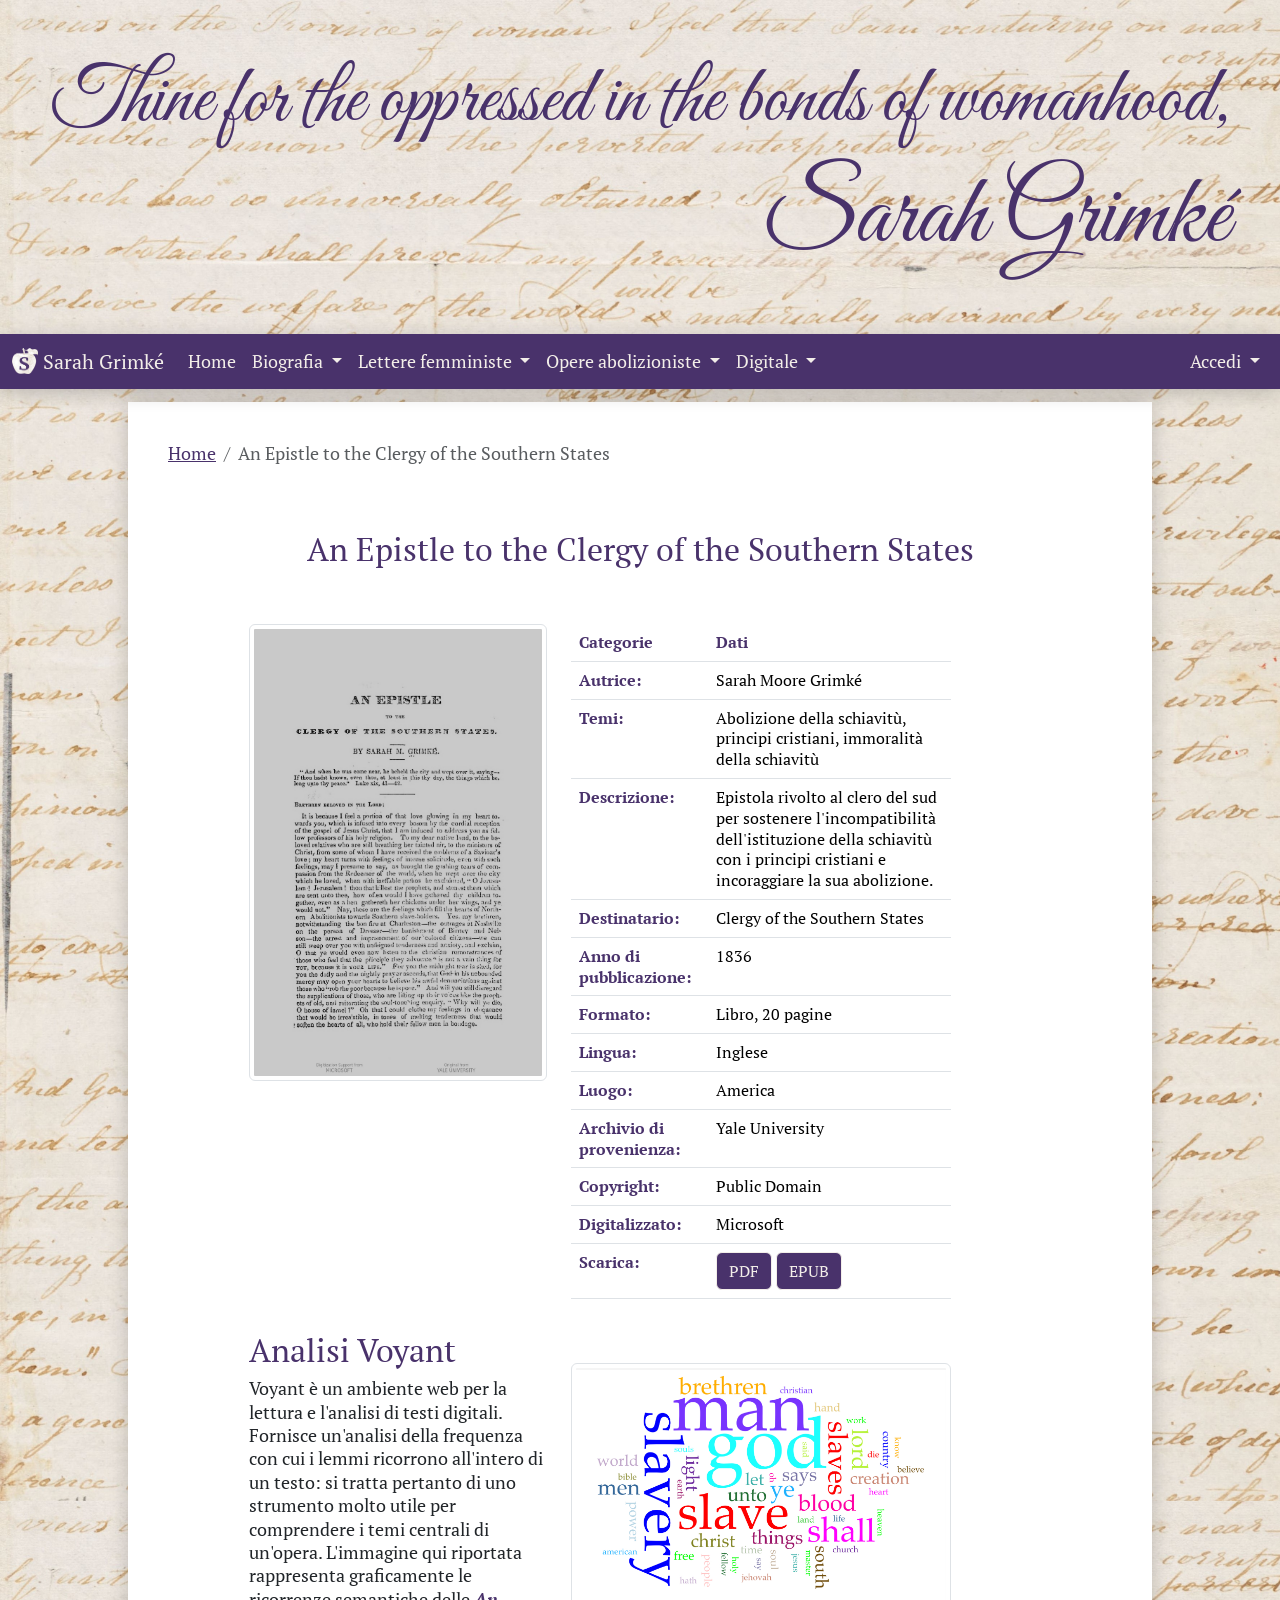
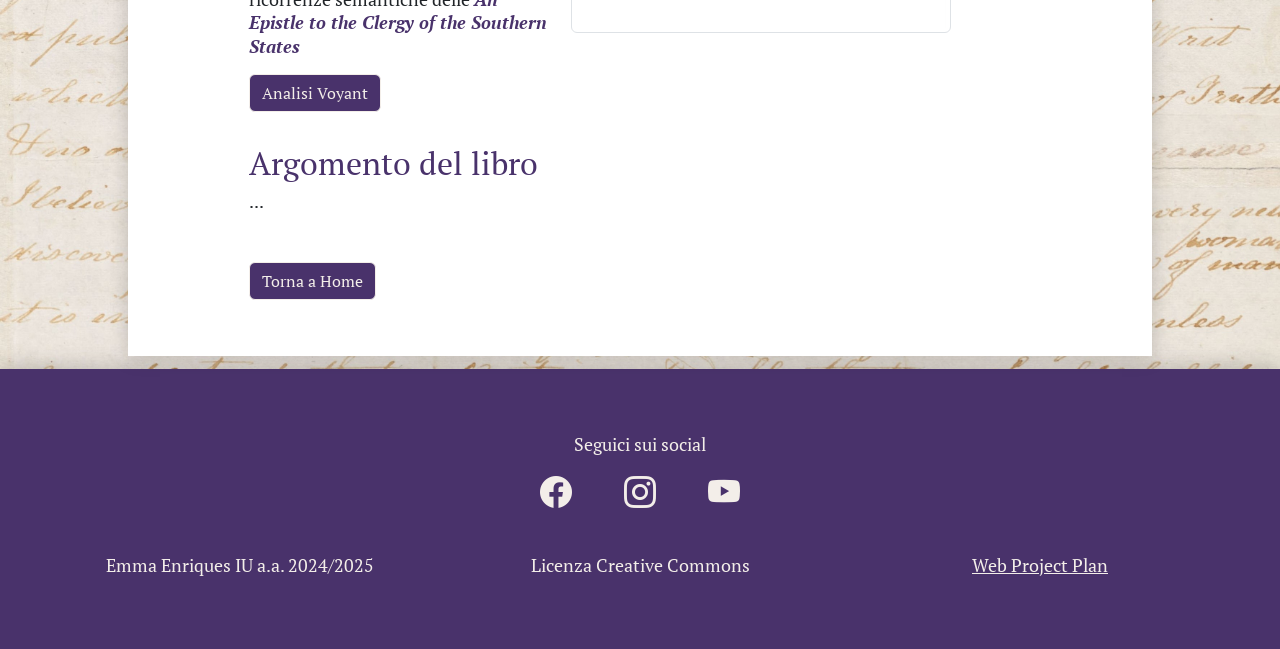
==== clergy.html @ dbf905f3 "upload tutti i file tranne pdf" ====
<!doctype html>
<html lang="it">
  <head>
    <meta charset="utf-8">
    <meta name="viewport" content="width=device-width, initial-scale=1">
    
    <!-- Font -->
    <link rel="preconnect" href="https://fonts.googleapis.com">
    <link rel="preconnect" href="https://fonts.gstatic.com" crossorigin>
    <link href="https://fonts.googleapis.com/css2?family=Great+Vibes&family=PT+Serif:ital,wght@0,400;0,700;1,400;1,700&display=swap" rel="stylesheet">
    <!-- Bootstrap css -->
    <link rel="stylesheet" href="bootstrap/css/bootstrap.min.css"/>
    
    <!-- CSS Custom -->
    <link rel="stylesheet" type="text/css" href="css/edit_custom.css"/>
    
    <!-- CSS icons Bootstrap -->
    <link rel="stylesheet" href="https://cdn.jsdelivr.net/npm/bootstrap-icons@1.11.3/font/bootstrap-icons.min.css">

    <!-- Bootstrap JavaScript -->
    <script src="bootstrap/js/bootstrap.bundle.min.js"></script>



    <!-- favicon -->
    <link rel="apple-touch-icon" sizes="180x180" href="favicon2/apple-touch-icon.png">
    <link rel="icon" type="image/png" sizes="32x32" href="favicon2/favicon-32x32.png">
    <link rel="icon" type="image/png" sizes="16x16" href="favicon2/favicon-16x16.png">
    <link rel="manifest" href="favicon2/site.webmanifest">



    <!-- Descrizione DublinCore -->
    <META name="DC.Title" content="Progetto Sarah Grimké"/>
    <META name="DC.Creator" content="Emma Enriques"/>
    <META name="DC.Subject" content="Sarah Grimké, biografia e opere"/>
    <META name="DC.Description" content="Un catalogo delle Lettere sull’uguaglianza dei sessi, con pagine di approfodimento relatice all'autrice ed al altre sue opere"/>
    <META name="DC.Publisher" content="Github Pages"/>
    <META name="DC.Date" content="07/03/2025"/>
    <META name="DC.Type" content="Catalogo web"/>
    <META name="DC.Format" content="Sito web"/>
    <META name="DC.Language" content="It"/>
    
    <!-- Sezione del Titolo -->
    <title>Clergy of the Southern States</title>
    
  </head>
  <body>
      <!-- Testata del sito-->
    <header>
     <h2 class="text-end custom-h2">Thine for the oppressed in the bonds of womanhood,</h2>
     <h1 class="text-end custom-h1">Sarah Grimké</h1>
    </header>
      
  

    <!-- Navigazione Principale -->
    <nav class="navbar navbar-expand-lg bg-primary sticky-top custom-navbar"> <!--per colore navbar-->
      <div class="container-fluid">
        <a class="navbar-brand" href="index.html">
          <img src="jpg/Soggetto.png" alt="Logo" width="26" height="26" class="d-inline-block align-text-top">
          Sarah Grimké
        </a>
        <button class="navbar-toggler" type="button" data-bs-toggle="collapse" data-bs-target="#navbarSupportedContent" aria-controls="navbarSupportedContent" aria-expanded="false" aria-label="Toggle navigation">
          <span class="navbar-toggler-icon"></span>
        </button>
        <div class="collapse navbar-collapse" id="navbarSupportedContent">
          <ul class="navbar-nav me-auto mb-2 mb-lg-0">
            <li class="nav-item">
              <a class="nav-link " aria-current="page" href="index.html">Home</a>
            </li>
             
            <li class="nav-item dropdown custom-dropdown"> <!--per colore dropdown-->
              <a class="nav-link dropdown-toggle" href="#" role="button" data-bs-toggle="dropdown" aria-expanded="false">
                Biografia
              </a>
              <ul class="dropdown-menu">
                <li><a class="dropdown-item" href="biografia.html">Mappa</a></li>
                <li><hr class="dropdown-divider"></li>
                <li><a class="dropdown-item" href="#">Infanzia nella piantagione</a></li>
                <li><hr class="dropdown-divider"></li>
                <li><a class="dropdown-item" href="biografia.html">Chiesa quacchera</a></li>
                <li><hr class="dropdown-divider"></li>
                <li><a class="dropdown-item" href="#">Attivismo politico</a></li>
                <li><hr class="dropdown-divider"></li>
                <li><a class="dropdown-item" href="#">Vecchiaia</a></li>
              </ul>
            </li>

            <li class="nav-item dropdown custom-dropdown"> <!--per colore dropdown-->
              <a class="nav-link dropdown-toggle" href="#" role="button" data-bs-toggle="dropdown" aria-expanded="false">
                Lettere femministe
              </a>
              <ul class="dropdown-menu">
                <li><a class="dropdown-item" href="introduzione_lettere.html">Introduzione all'opera</a></li>
                <li><hr class="dropdown-divider"></li>
                <li><a class="dropdown-item" href="catalogo.html">Catalogo</a></li>
                <li><hr class="dropdown-divider"></li>
                <li><a class="dropdown-item" href="temi.html">Temi</a></li>
              </ul>
            </li>

            <li class="nav-item dropdown custom-dropdown"> <!--per colore dropdown-->
              <a class="nav-link dropdown-toggle" href="#" role="button" data-bs-toggle="dropdown" aria-expanded="false">
                Opere abolizioniste
              </a>
              <ul class="dropdown-menu">
                <li><a class="dropdown-item active" href="clergy.html">Clergy of the Southern States</a></li>
                <li><hr class="dropdown-divider"></li>
                <li><a class="dropdown-item" href="slavery.html">American Slavery as It Is</a></li>
              </ul>
            </li>


            <li class="nav-item dropdown custom-dropdown"> <!--per colore dropdown-->
            <a class="nav-link dropdown-toggle" href="#" role="button" data-bs-toggle="dropdown" aria-expanded="false">
              Digitale
            </a>
            <ul class="dropdown-menu">
              <li><a class="dropdown-item" href="#">Video</a></li>
              <li><hr class="dropdown-divider"></li>
              <li><a class="dropdown-item" href="#">Audio</a></li>
              <li><hr class="dropdown-divider"></li>
              <li><a class="dropdown-item" href="#">Link ad articoli universitari</a></li>
              <li><hr class="dropdown-divider"></li>
              <li><a class="dropdown-item" href="#">Pdf libri di approfondimento</a></li>
            </ul>
            </li>
          </ul>
          <!-- per spostare accedi a destra-->
          <ul class="navbar-nav ms-auto mb-2 mb-lg-0">
            <li class="nav-item dropdown custom-dropdown"> <!--per colore dropdown-->
              <a class="nav-link dropdown-toggle" href="#" role="button" data-bs-toggle="dropdown" aria-expanded="false">
                Accedi
              </a>
              <ul class="dropdown-menu">
                <li><a class="dropdown-item" href="#">Studente</a></li>
                <li><hr class="dropdown-divider"></li>
                <li><a class="dropdown-item" href="#">Insegnante</a></li>
              </ul>
            </li>
          </ul>  
        </li> 
        </div>
      </div>
    </nav>
      
    <main>
      <!-- per creare la sezione centrale e centrarla nella pagina -->
      <div class="centrare">
        <div class="contenitore">

          <!-- Breadcrumbs -->
          <nav aria-label="breadcrumb">
            <ol class="breadcrumb">
              <li class="breadcrumb-item"><a href="index.html" class="link-main">Home</a></li>
              <li class="breadcrumb-item active" aria-current="page">An Epistle to the Clergy of the Southern States</li>
            </ol>
          </nav>


          <h2 class="text-center py-5">An Epistle to the Clergy of the Southern States</h2>

          <div class="row">
            <div class="col-md-1"></div>
            <div class="col-md-4">
              <img src="jpg/prima_clergy2.jpg" class="img-thumbnail img-fluid mx-auto d-block" alt="Copertina del libro">
            </div>
            <div class="col-md-5">
                
              <!-- tabella con la catalogazione del capitolo -->  
              <table class="table">
                <thead>
                  <tr>
                    <th class="tabella-title" scope="col">Categorie</th>
                    <th class="tabella-title" scope="col">Dati</th>
                  </tr>
                </thead>
                <tbody>
                  <tr>
                    <th class="tabella-title" scope="row">Autrice:</th>
                    <td class="tabella">
                      <span class="DC.Creator">Sarah Moore Grimké</span>
                    </td>
                  </tr>
                   <tr>
                    <th class="tabella-title" scope="row">Temi:</th>
                    <td class="tabella" colspan="4">
                      <span class="DC.Subject">Abolizione della schiavitù, principi cristiani, immoralità della schiavitù</span>
                    </td>
                  </tr>
                  <tr>
                    <th class="tabella-title" scope="row">Descrizione:</th>
                    <td class="tabella" colspan="3">
                      <span class="DC.Description">Epistola rivolto al clero del sud per sostenere l'incompatibilità dell'istituzione della schiavitù con i principi cristiani e incoraggiare la sua abolizione.</span>
                    </td>
                  </tr>
                  <tr>
                    <th class="tabella-title" scope="row">Destinatario:</th>
                    <td class="tabella">
                      <span class="DC.Contributor">Clergy of the Southern States</span>
                    </td>
                  </tr>
                  <tr>
                    <th class="tabella-title" scope="row">Anno di pubblicazione:</th>
                    <td class="tabella">
                      <span class="DC.Date">1836</span>
                    </td>
                  </tr>
                  <tr>
                    <th class="tabella-title" scope="row">Formato:</th>
                    <td class="tabella" colspan="2">
                      <span class="DC.Format">Libro, 20 pagine</span>
                    </td>
                  </tr>
                  <tr>
                    <th class="tabella-title" scope="row">Lingua:</th>
                    <td class="tabella" colspan="2">
                      <span class="DC.Language">Inglese</span>
                    </td>
                  </tr>
                  <tr>
                    <th class="tabella-title" scope="row">Luogo:</th>
                    <td class="tabella" colspan="2">
                      <span class="DC.Coverage">America</span>
                    </td>
                  </tr>
                  <tr>
                    <th class="tabella-title" scope="row">Archivio di provenienza:</th>
                    <td class="tabella" colspan="5">
                      <span class="DC.Source">Yale University</span>
                    </td>
                  </tr>
                  <tr>
                    <th class="tabella-title" scope="row">Copyright:</th>
                    <td class="tabella" colspan="6">
                      <span class="DC.Right">Public Domain</span>
                    </td>
                  </tr>
                  <tr>
                    <th class="tabella-title" scope="row">Digitalizzato:</th>
                    <td class="tabella" colspan="7">
                      <span class="DC.Contributor">Microsoft</span>
                    </td>
                  </tr>
                  <tr>
                    <th class="tabella-title" scope="row">Scarica:</th>
                    <td class="tabella" colspan="7">
                      <a href="pdf/yale-clergy.pdf" download class="btn btn-primary" title="scarica il pdf dell'opera">PDF</a>
                      <a href="epub/yale-clergy.epub" download class="btn btn-primary" title="scarica l'epub dell'opera">EPUB</a>
                    </td>
                  </tr>

                </tbody>
              </table>

            </div>
          </div>

          <div class="row">
            <div class="col-md-1"></div>
            <div class="col-md-4 py-3">  
              <h2>Analisi Voyant</h2>
              <p>Voyant è un ambiente web per la lettura e l'analisi di testi digitali. Fornisce un'analisi della frequenza con cui i lemmi ricorrono all'intero di un testo: si tratta pertanto di uno strumento molto utile per comprendere i temi centrali di un'opera. L'immagine qui riportata rappresenta graficamente le ricorrenze semantiche delle <cite><strong>An Epistle to the Clergy of the Southern States</strong></cite></p>
              <a href="https://voyant-tools.org/?corpus=7559ace9117fda1f4eed364844a39ba4" class="btn btn-primary" title="analisi Voyant delle Letters">Analisi Voyant</a>
            </div>
            <div class="col-md-5 py-5">
              <img src="jpg/parole_clergy.jpg" class="img-thumbnail img-fluid mx-auto d-block" alt="Grafico Voyant">
            </div>
          </div>

          <div class="row">
            <div class="col-md-1"></div>
            <div class="col-md-9 py-3">  
              <h2>Argomento del libro</h2>
              <p>...</p>

              
            </div>
          </div>


          
          <div class="row">
            <div class="col-md-1"></div>
            <div class="col-md-9 py-3">  
              <a href="index.html" class="btn btn-primary" title="visita il catalogo">Torna a Home</a>
            </div>
          </div>


          


        </div>
      </div>

          

     
    </main>
    <footer>
      <!--social-->
      <section class="container-fluid">
        <div class="text-center py-4">
            <p>Seguici sui social</p>
            <a href="#" class="link-footer" title="Vai alla pagina facebook"><i class="bi bi-facebook"></i></a>
            <a href="#" class="link-footer" title="Vai alla pagina istagram"><i class="bi bi-instagram"></i></a>
            <a href="#" class="link-footer" title="Vai al canale youtube"><i class="bi bi-youtube"></i></a>
        </div>
        <!-- informazioni documento -->
        <div class="row">
          <div class="col-md-4 py-3">
              <p class="text-center">Emma Enriques IU a.a. 2024&#47;2025</p>
          </div>
          <div class="col-md-4 py-3">
              <p class="text-center">Licenza Creative Commons</p>
          </div>
          <div class="col-md-4 py-3">
              <p class="text-center"><a href="project.html" class="link-footer" title="Vai al web project plan">Web Project Plan</a><p>
          </div>      
        </div>
      </section>
    </footer>
  </body>
</html>
---- css/edit_custom.css ----
/* Palette:
   viola: #49326B
   fucsia: #D814EB
   crema:  #F3EEE9
*/

/*aspetti del body*/
body {
    font-family: "PT Serif", serif, Arial, sans-serif; 
    font-size: 18px;
    margin: 0; 
    line-height: 1.3;
    background-image: url('../jpg/July_11th_1837.jpg'); /*immagine sfondo*/
    background-size: 100% auto; 
    background-position: top center; 
    background-repeat: repeat-y;
} 

  
/*colore testo*/
h1, h2, h3, h4, h5, h6, strong {
    color: #49326B; 
}
  
q {
    color: #D814EB; 
}
  
/*colore bottone consegna*/
.consegna {
    color: #F3EEE9; 
}
  
/*colore tabella*/
.tabella-title {
    color: #49326B !important; 
    font-size: 16px; 
   
}
.tabella {
    font-size: 16px; 
}


/*colore link*/
a:hover, a:active{
    color: #D814EB;
}

.link-main {
    color: #49326B; 
}

.link-footer {
    color: #F3EEE9 ;
}

/*Link pagine catalogo*/
.page-link{
    color: #49326B;
}
/*.page-link:hover, .page-link:active{
    color: #D814EB;
}*/

/* Header */
header {
    font-family: "Great Vibes", cursive, Arial, sans-serif; 
    padding: 50px; 
}

.custom-h2 {
    font-size: 80px;
      margin: 0; 
      line-height: 1.3;
}

.custom-h1 {
    font-size: 100px;
      margin: 0; 
      line-height: 1.3;
}

/*barra di navigazione*/
.custom-navbar {
    background-color: #49326B !important;
    box-shadow: 0 4px 20px rgba(0, 0, 0, 0.2); 
}

.custom-navbar .navbar-toggler {            /* si potrebbe eliminare. ma poi che vuol dire??*/
    background-color: #F3EEE9 !important;
}

.custom-navbar .navbar-nav .nav-link {
    color: #F3EEE9 !important;
}

.custom-navbar .navbar-brand {
    color: #F3EEE9 !important;
}

.custom-dropdown .dropdown-menu{
    background-color: #F3EEE9 !important;
}

.custom-dropdown .dropdown-item{
    color: #49326B !important;
}


/*navbar hover nel dropdown*/

.custom-dropdown .dropdown-item:hover {
  background-color: #D814EB !important;
  color: #F3EEE9 !important;
}



/*colore active navbar*/


/* Active logo navbar */
.custom-navbar .navbar-brand.active{
    background-color: transparent !important; 
    color: #D814EB !important;
    font-weight: 700;
}

/* Active solo in navbar */
.custom-navbar .nav-link.active {
    background-color: transparent !important;
    color: #D814EB !important; 
    font-weight: 700; 
}

/* Active solo nel dropdown della navbar */
.custom-dropdown .dropdown-item.active {
    background-color: transparent !important;
    color: #D814EB !important; 
    font-weight: 700; 
    
}


/* impostazioni sezione contenuto*/
.centrare {
    width: 100%; 
    display: flex; 
    justify-content: center; /* Centra la sezione */ 
    align-items: center;
    margin-top: 1%;
    margin-bottom: 1%;
}

.contenitore { 
    background-color: white; 	
    padding: 40px; 
    width: 80%;  
    min-height: 300px; 
    box-shadow: 0 0 20px rgba(0, 0, 0, 0.2);     
}

.contenitore2 { 
    background-color: white; 	
    padding: 40px; 
    width: 90%;  
    min-height: 300px; 
    box-shadow: 0 0 20px rgba(0, 0, 0, 0.2);   
}

/*footer*/
footer {
    background-color: #49326B;
    color: #F3EEE9;
    padding: 40px;
    box-shadow: 0 -4px 20px rgba(0, 0, 0, 0.2); 
}


/*immagini thumbnail*/

.img-thumbnail{
    max-height: 600px;
}

/*stile icons*/

.bi {
    padding: 1.5rem;
    font-size: 2rem;
}






/*immagini web project plan*/
.piano{
    max-width: 70%; 
}


/* impostazioni word cloud*/

.word-cloud {
    display: flex;
    flex-wrap: wrap; /* per andare a capo*/
    justify-content: center;
    gap: 20px;
    padding: 50px;
    min-height: 400px;
    align-items: center;
}
   
.cloud-link {
    text-decoration: none;
    transition: transform 0.3s, color 0.3s;
    color: #49326B;
    
}




/* CAROSELLI */

/* freccette carosello*/
.carousel-control-next-icon, .carousel-control-prev-icon {
    background-color: #49326B;
    border-radius: 5px;
}


/* CAROUSEL DONNE: indicatori */
#carousel-donne .carousel-indicators button {
    background-color: #49326B;
    opacity: 0.5;
}

#carousel-donne .carousel-indicators button.active {
    background-color: #D814EB;
    opacity: 1;
}

/* CAROUSEL OPPRESSI: indicatori */
#carousel-oppressi .carousel-indicators button {
    background-color: #49326B;
    opacity: 0.5;
}

#carousel-oppressi .carousel-indicators button.active {
    background-color: #D814EB;
    opacity: 1;
}

/* Testo caption: leggibile su qualunque sfondo */
#carousel-donne .carousel-caption p,
#carousel-oppressi .carousel-caption p {
  color: #F3EEE9;
  
  text-shadow: 
    0 2px 6px rgba(0,0,0,0.9),
    0 0 2px rgba(0,0,0,0.9); 
}

/* Box responsivo */
#carousel-donne .carousel-inner,
#carousel-oppressi .carousel-inner {
    width: 100%;
    aspect-ratio: 3 / 4; /* larghezza/altezza */
    overflow: hidden;
} 

/* Altezza coerente */
#carousel-donne .carousel-item,
#carousel-oppressi .carousel-item {
    height: 100%;
}

/* Flex SOLO sulle slide che Bootstrap rende visibili */
#carousel-donne .carousel-item.active,
#carousel-donne .carousel-control-next,
#carousel-donne .carousel-control-prev,
#carousel-oppressi .carousel-item.active,
#carousel-oppressi .carousel-control-next,
#carousel-oppressi .carousel-control-prev {
    display: flex;
    align-items: center;
    justify-content: center;
}

/* Immagine: tutta visibile, no tagli */
#carousel-donne .carousel-item img,
#carousel-oppressi .carousel-item img {
    max-width: 100%;
    max-height: 100%;
    width: auto;
    height: auto;
    object-fit: contain;
    display: block;
}

/* spazio tra cerca e catalogo*/
.accordion-space {
    margin-bottom: 1%;
}

/*colore accordion*/
.accordion-button.collapsed{
    background-color: #49326B;
    color: #F3EEE9;
}

.accordion-button.collapsed::after {
    filter: brightness(0) invert(1); 
}

.accordion-button:not(.collapsed){
    background-color: #F3EEE9;
    
}



/*adattamento bottoni nel word cloud*/
.dynamic-size {
    
    font-size: calc(1rem + (var(--weight) * 0.3rem));
    border-radius: 15px;
    margin: 5px;
}


.alert-warning{
    background-color: #F3EEE9;
    color: #49326B;
    border-color: #49326B;
}




/* MEDIA QUERY */
/* Lo sposterei in fondo*/
@media screen and (max-width: 768px) {
    body {
      line-height: 1.25;
      font-size: 16px;
    }

    header {
        padding: 20px;
    }

    .custom-h2 {
        font-size: 40px;
        margin: 0; 
        line-height: 1.25;
    }

    .custom-h1 {
        font-size: 60px;
          margin: 0; 
          line-height: 1.25;
    }


    /* adattamento font size dei bottoni del word cloud*/
    .dynamic-size {
        font-size: calc(0.8rem + (var(--weight) * 0.10rem));
        margin: 2px;
    }
}
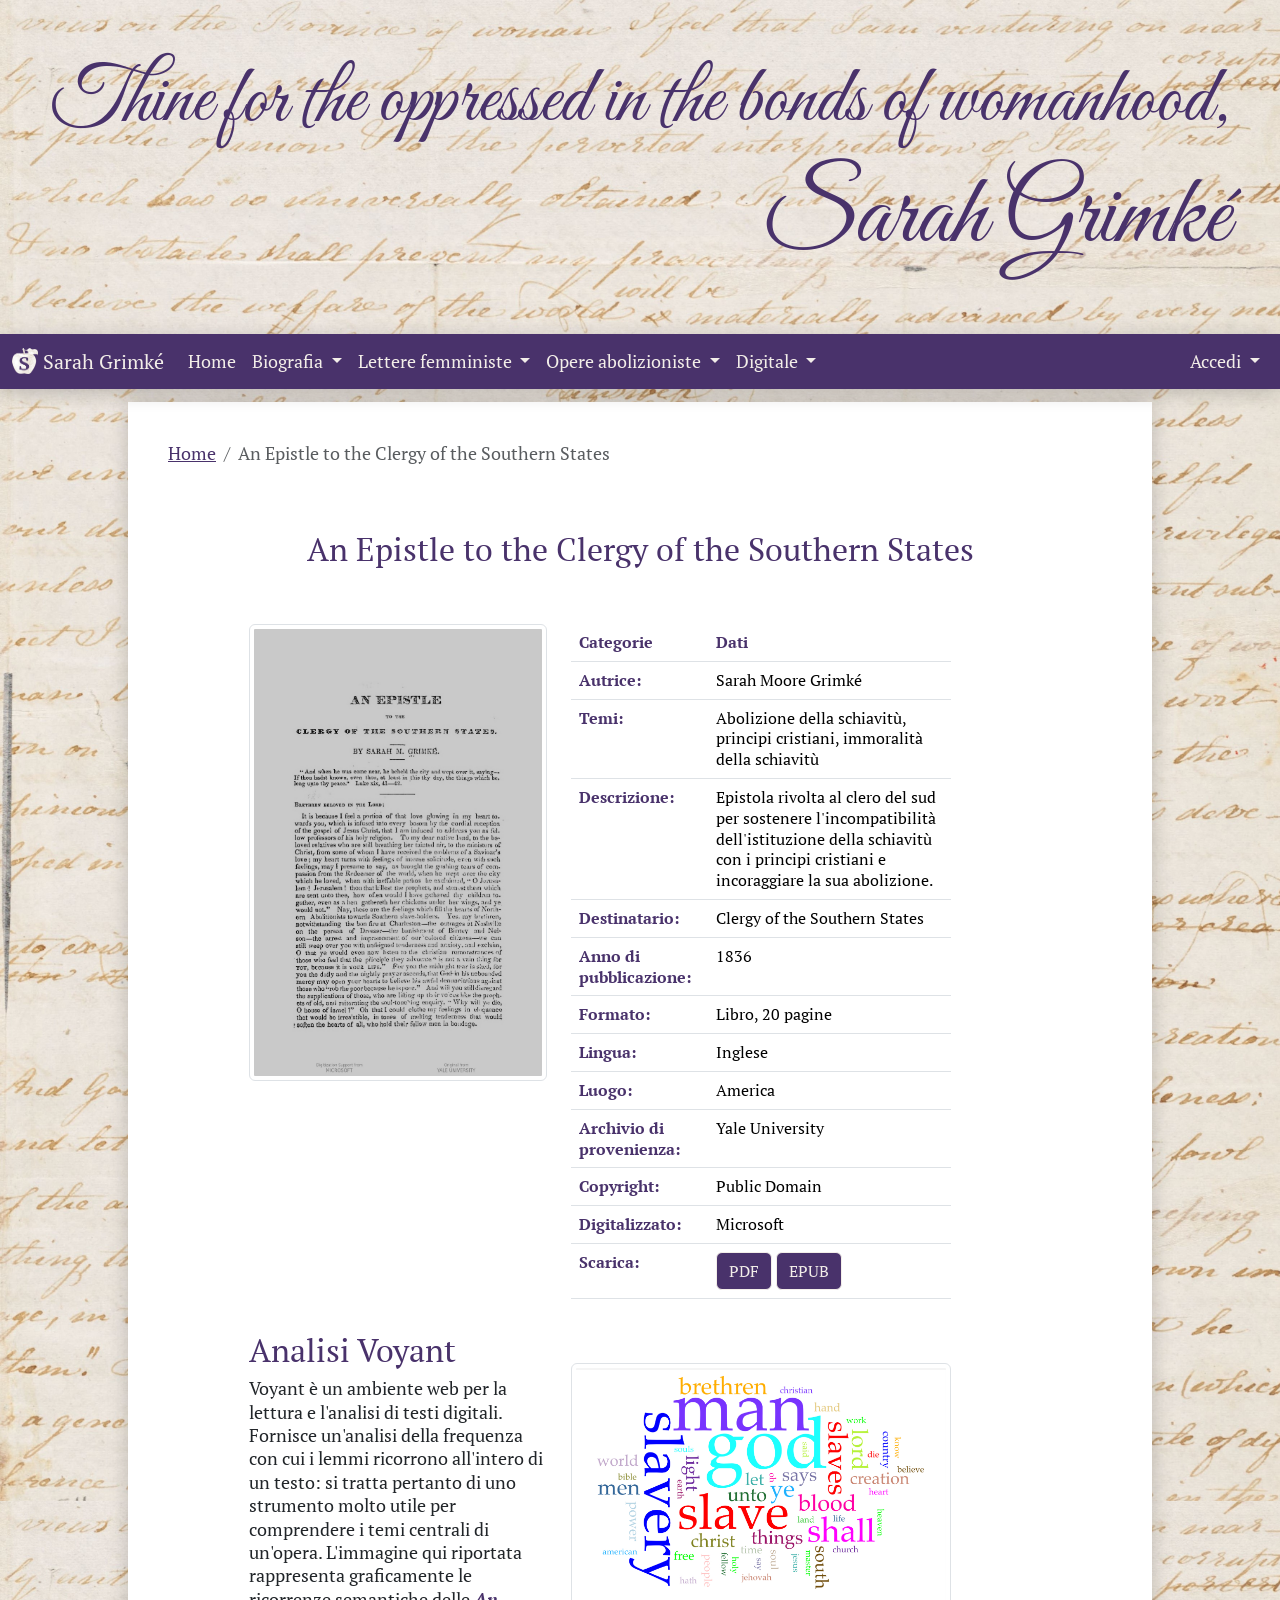
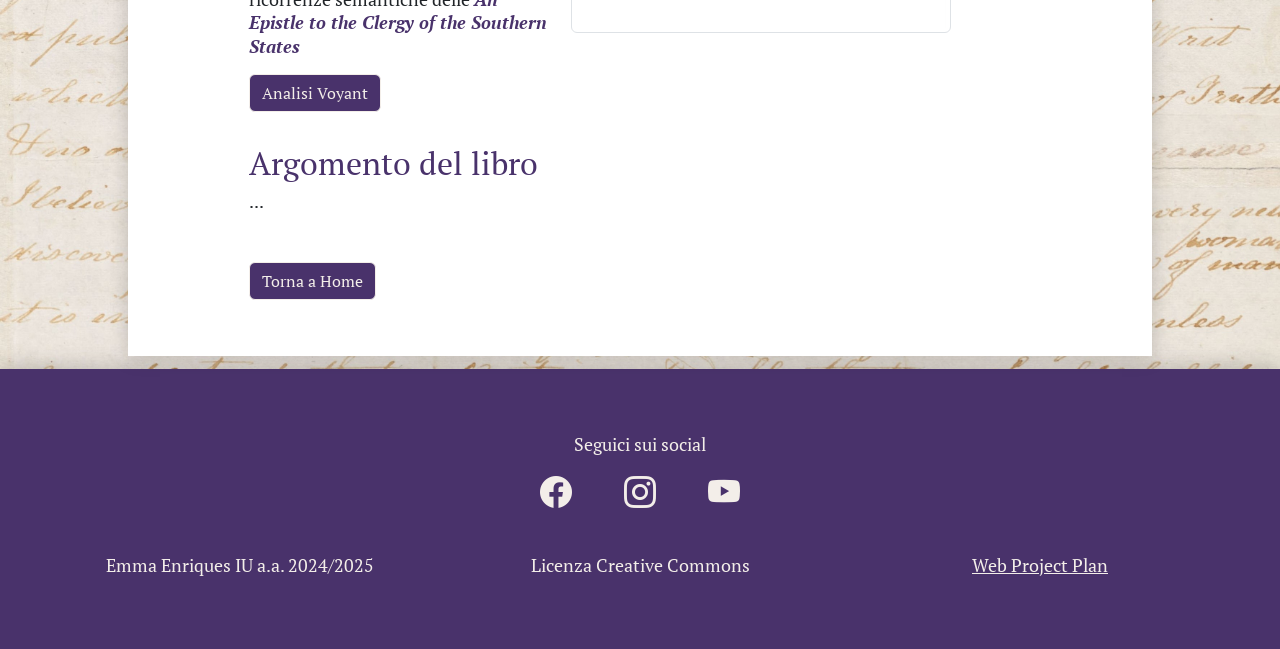
==== commit 726f5c33: "Fix HTML structure and formatting issues" ====
--- a/clergy.html
+++ b/clergy.html
@@ -192,7 +192,7 @@
                   <tr>
                     <th class="tabella-title" scope="row">Descrizione:</th>
                     <td class="tabella" colspan="3">
-                      <span class="DC.Description">Epistola rivolto al clero del sud per sostenere l'incompatibilità dell'istituzione della schiavitù con i principi cristiani e incoraggiare la sua abolizione.</span>
+                      <span class="DC.Description">Epistola rivolta al clero del sud per sostenere l'incompatibilità dell'istituzione della schiavitù con i principi cristiani e incoraggiare la sua abolizione.</span>
                     </td>
                   </tr>
                   <tr>
@@ -323,4 +323,5 @@
       </section>
     </footer>
   </body>
-</html>+
+</html>
--- a/css/edit_custom.css
+++ b/css/edit_custom.css
@@ -90,7 +90,7 @@
     box-shadow: 0 4px 20px rgba(0, 0, 0, 0.2); 
 }
 
-.custom-navbar .navbar-toggler {            /* si potrebbe eliminare. ma poi che vuol dire??*/
+.custom-navbar .navbar-toggler {           
     background-color: #F3EEE9 !important;
 }
 
